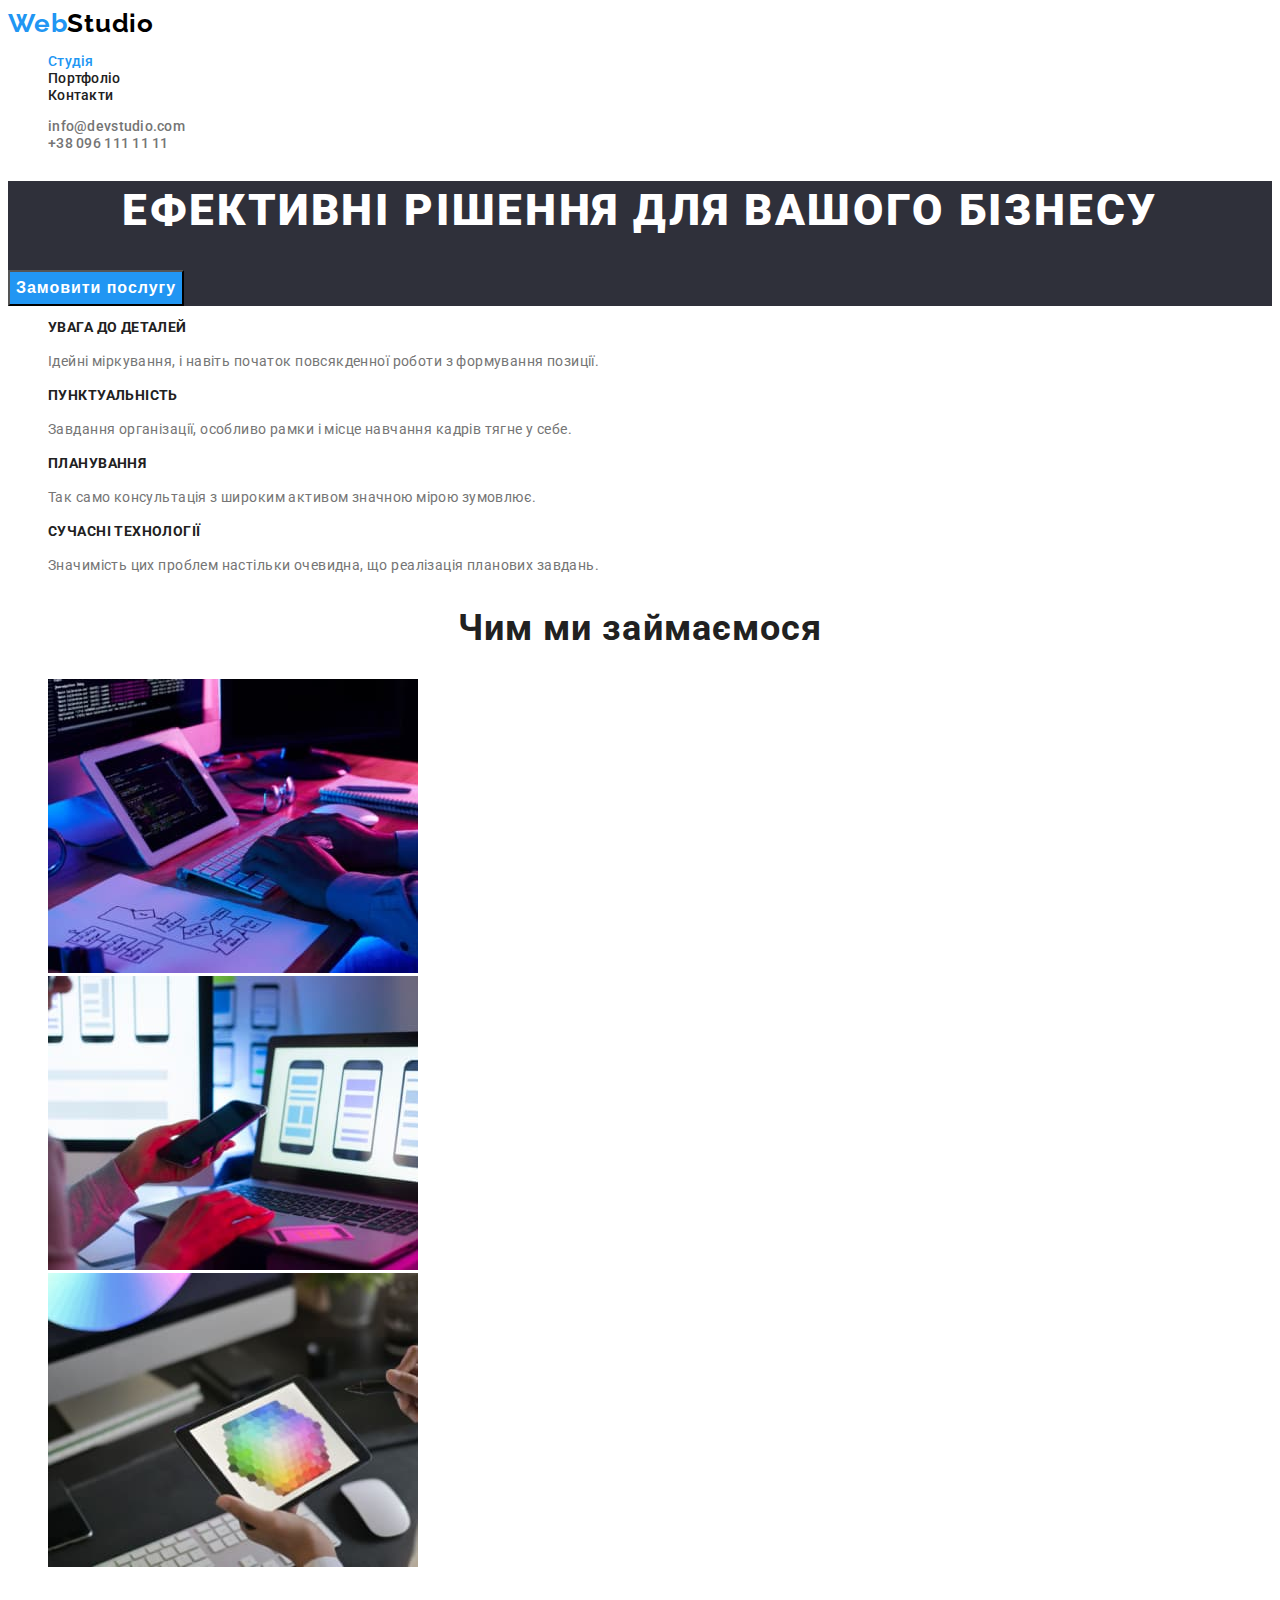
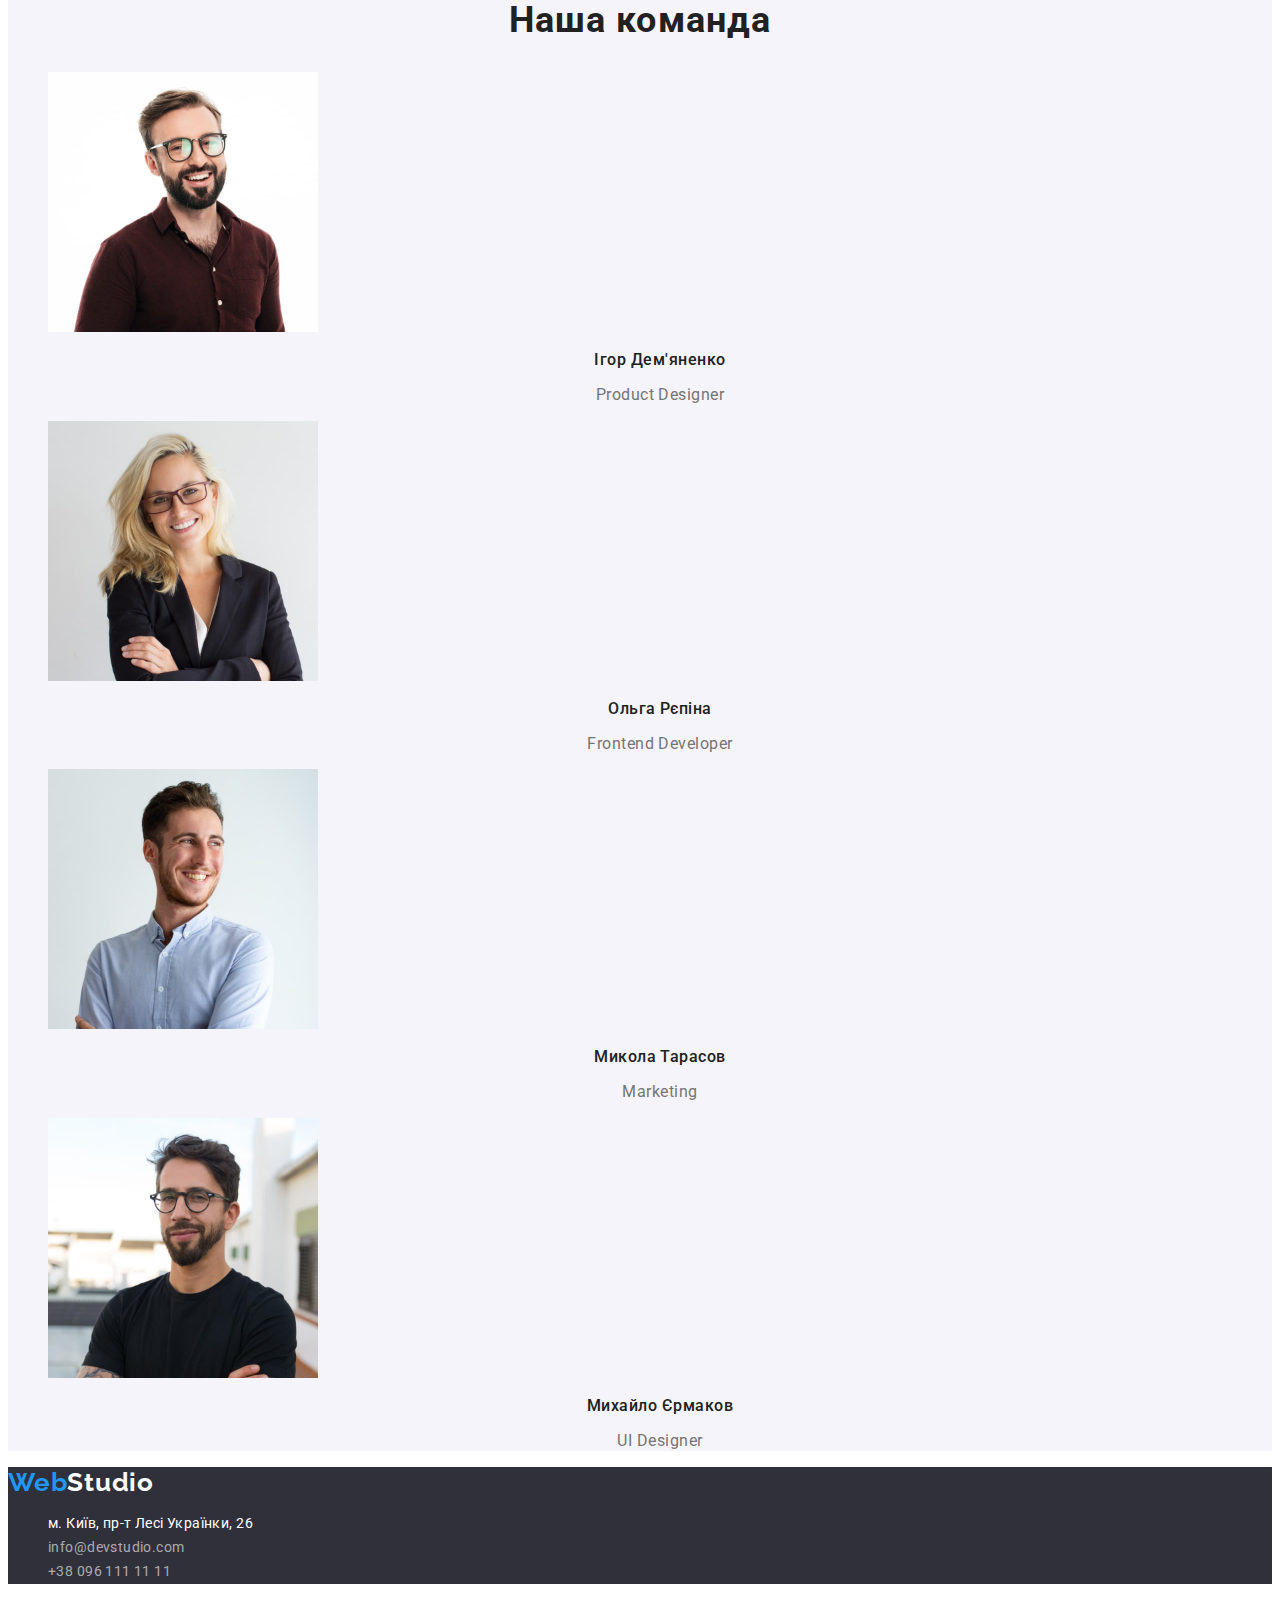
==== index.html @ 94ab5431 "Initial commit" ====
<!DOCTYPE html>
<html lang="uk">
  <head>
    <meta charset="UTF-8" />
    <meta http-equiv="X-UA-Compatible" content="IE=edge" />
    <meta name="viewport" content="width=device-width, initial-scale=1.0" />
    <link rel="stylesheet" href="./css/styles.css" />
    <link rel="preconnect" href="https://fonts.googleapis.com" />
    <link rel="preconnect" href="https://fonts.gstatic.com" crossorigin />
    <link
      href="https://fonts.googleapis.com/css2?family=Raleway:wght@700&family=Roboto:wght@400;500;700;900&display=swap"
      rel="stylesheet"
    />
    <title>Студія</title>
  </head>
  <body class="body">
    <header class="header">
      <nav class="navigation">
        <a href="/" class="web"><span class="webt">Web</span>Studio</a>
        <ul class="headerlist">
          <li><a href="./index.html" class="studio current">Студія</a></li>
          <li><a href="./portfolio.html" class="port">Портфоліо</a></li>
          <li><a href="" class="cont">Контакти</a></li>
        </ul>
      </nav>
      <ul class="info">
        <li>
          <a href="mailto:info@devstudio.com" class="mail"
            >info@devstudio.com</a
          >
        </li>
        <li><a href="tel:+380961111111" class="tel">+38 096 111 11 11</a></li>
      </ul>
    </header>

    <main class="main">
      <section class="main-info">
        <h1 class="view">Ефективні рішення для вашого бізнесу</h1>
        <button type="button" class="main-btn">Замовити послугу</button>
      </section>

      <section class="benefits">
        <h2 class="our-benefits">Наші переваги</h2>
        <ul class="benefit-list">
          <li class="benefits-sum">
            <h3 class="benefits-title">Увага до деталей</h3>
            <p class="benefits-text">
              Ідейні міркування, і навіть початок повсякденної роботи з
              формування позиції.
            </p>
          </li>
          <li class="benefits-sum">
            <h3 class="benefits-title">Пунктуальність</h3>
            <p class="benefits-text">
              Завдання організації, особливо рамки і місце навчання кадрів тягне
              у себе.
            </p>
          </li>
          <li class="benefits-sum">
            <h3 class="benefits-title">Планування</h3>
            <p class="benefits-text">
              Так само консультація з широким активом значною мірою зумовлює.
            </p>
          </li>
          <li class="benefits-sum">
            <h3 class="benefits-title">Сучасні технології</h3>
            <p class="benefits-text">
              Значимість цих проблем настільки очевидна, що реалізація планових
              завдань.
            </p>
          </li>
        </ul>
      </section>

      <section class="images">
        <h2 class="images-title">Чим ми займаємося</h2>
        <ul class="images-list">
          <li class="images-text">
            <img
              src="./images/box1.jpg"
              alt="процес кодування"
              width="370"
              height="294"
            />
          </li>
          <li class="images-text">
            <img
              src="./images/box2.jpg"
              alt="аналітика"
              width="370"
              height="294"
            />
          </li>
          <li class="images-text">
            <img
              src="./images/box3.jpg"
              alt="графіка"
              width="370"
              height="294"
            />
          </li>
        </ul>
      </section>

      <section class="team">
        <h2 class="person-team">Наша команда</h2>
        <ul class="person-list">
          <li class="person-text">
            <img
              src="./images/img1.jpg"
              alt="картка 1"
              width="270"
              height="260"
            />
            <h3 class="names">Ігор Дем'яненко</h3>
            <p class="team-text">Product Designer</p>
          </li>
          <li class="person-text">
            <img
              src="./images/img2.jpg"
              alt="картка 2"
              width="270"
              height="260"
            />
            <h3 class="names">Ольга Рєпіна</h3>
            <p class="team-text">Frontend Developer</p>
          </li>
          <li class="person-text">
            <img
              src="./images/img3.jpg"
              alt="картка 3"
              width="270"
              height="260"
            />
            <h3 class="names">Микола Тарасов</h3>
            <p class="team-text">Marketing</p>
          </li>
          <li class="person-text">
            <img
              src="./images/img4.jpg"
              alt="картка 4"
              width="270"
              height="260"
            />
            <h3 class="names">Михайло Єрмаков</h3>
            <p class="team-text">UI Designer</p>
          </li>
        </ul>
      </section>
    </main>
    <footer class="footer">
      <a href="" class="footer-web"><span class="webt">Web</span>Studio</a>
      <address class="footer-address">
        <ul class="footer-nav">
          <li class="footer-text">
            <a
              href="https://goo.gl/maps/LbcGju75ScbFFyYE7"
              target="_blank"
              rel="noferrer noopenner nofollow"
              class="footer-text"
              >м. Київ, пр-т Лесі Українки, 26</a
            >
          </li>
          <li>
            <a href="mailto:info@devstudio.com" class="footer-mail"
              >info@devstudio.com</a
            >
          </li>
          <li>
            <a href="tel:+380961111111" class="footer-tel">+38 096 111 11 11</a>
          </li>
        </ul>
      </address>
    </footer>
  </body>
</html>
---- css/styles.css ----
:root {
    /* Кольори макету */

    --main-clr: #2196F3;
    --dark-grey-clr: #2F303A;
    --light-clr: #F5F5F5;
    --light-grey-clr: #F5F4FA;
    --grey-txt-clr: #757575;
    --dark-txt-clr: #212121;
    --light-txt-clr: #FFFFFF;
    --foot-grey-clr: rgba(255, 255, 255, 0.6);
    --dark-clr: #000000;
    --btn-clr: #188CE8;


    /* Шрифти макету */

    --main-font: 'Roboto',
        sans-serif;
    --logo-font: 'Raleway',
        sans-serif;
}

.body {
    font-family: 'Roboto',sans-serif;
    color: var(--grey-txt-clr);
    font-size: 14px;
    letter-spacing: 0.03em;
}

.webt {
    font-family: var(--logo-font);
        font-weight: 700;
        font-size: 26px;
        line-height: 1.19;
        /* identical to box height */
    
        letter-spacing: 0.03em;
    
        color: var(--main-clr);
    
}

.web {
        font-family: var(--logo-font);
            font-weight: 700;
            font-size: 26px;
            line-height: 1.19;
            /* identical to box height */
        
            letter-spacing: 0.03em;
            color: var(--dark-clr);
            text-decoration: none;
}

.headerlist {
    list-style: none;
}

.studio {
    font-weight: 500;
    font-size: 14px;
    line-height: 1.14;
    letter-spacing: 0.02em;
    color: var(--dark-txt-clr);
    text-decoration: none;
}

.studio.current {
    color: var(--main-clr);
}

.studio:hover {
    color: var(--main-clr);
}

.port {
        font-weight: 500;
        font-size: 14px;
        line-height: 1.14;
        letter-spacing: 0.02em;
        color: var(--dark-txt-clr);
        text-decoration: none;
}

.port.current {
    color: var(--main-clr);
}

.port:hover {
    color: var(--main-clr);
}

.cont {
        font-weight: 500;
        font-size: 14px;
        line-height: 1.14;
        letter-spacing: 0.02em;
        color: var(--dark-txt-clr);
        text-decoration: none;
}

.cont:hover {
   color: var(--main-clr);
}

.info {
    list-style: none;
}

.mail {
    font-weight: 500;
    font-size: 14px;
    line-height: 1.14;
    letter-spacing: 0.02em;
color: var(--grey-txt-clr);
text-decoration: none;
}


.mail:hover {
    color: var(--main-clr);
}

.tel {
        font-weight: 500;
        font-size: 14px;
        line-height: 1.14;
        letter-spacing: 0.02em;
        color: var(--grey-txt-clr);
        text-decoration: none;
}

.tel:hover {
    color: var(--main-clr);
}


.main-info {
    background-color: var(--dark-grey-clr);
}


.view {
    font-weight: 900;
    font-size: 44px;
    line-height: 1.36;
    /* or 136% */

    text-align: center;
    letter-spacing: 0.06em;
    text-transform: uppercase;
        color: var(--light-txt-clr);
}

.main-btn {
        font-weight: 700;
        font-size: 16px;
        line-height: 1.87;
        /* identical to box height, or 188% */
    
        display: flex;
        align-items: center;
        text-align: center;
        letter-spacing: 0.06em;
        cursor: pointer;
        color: var(--light-txt-clr);
        background-color: var(--main-clr);
}

.main-btn:hover {
    background-color: var(--btn-clr);
}


.our-benefits {
    display: none;
}


.benefits-sum {
    list-style: none;
}

.benefits-title {
        font-weight: 700;
        font-size: 14px;
        line-height: 1.14;
        letter-spacing: 0.03em;
        text-transform: uppercase;
        color: var(--dark-txt-clr);
        text-decoration: none;
}

.benefits-text {
    font-weight: 400;
    font-size: 14px;
    line-height: 1.71;
    /* or 171% */

    letter-spacing: 0.03em;
    color: var(--grey-txt-clr);
}

.images-title {
    font-weight: 700;
    font-size: 36px;
    line-height: 1.16;
    text-align: center;
    letter-spacing: 0.03em;
    color: var(--dark-txt-clr);
}

.images-list {
    list-style: none;
}

.team {
background-color: var(--light-grey-clr);
}

.person-list {
    list-style: none;
}


.person-team {
        font-weight: 700;
        font-size: 36px;
        line-height: 1.16;
        text-align: center;
        letter-spacing: 0.03em;
        color: var(--dark-txt-clr);
}

.names {
    font-weight: 500;
    font-size: 16px;
    line-height: 1.18;
    /* identical to box height */

    text-align: center;
    letter-spacing: 0.03em;
    color: var(--dark-txt-clr);
}

.team-text {
    font-weight: 400;
    font-size: 16px;
    line-height: 1.18;
    /* identical to box height */

    text-align: center;
    letter-spacing: 0.03em;
    color: var(--grey-txt-clr);
}

.footer {
background-color: var(--dark-grey-clr);
}

.footer-web {
font-family: var(--logo-font);
    font-weight: 700;
    font-size: 26px;
    line-height: 1.19;
    /* identical to box height */

    letter-spacing: 0.03em;
    color: var(--light-txt-clr);
    text-decoration: none;
}

.footer-nav {
list-style: none;
}

.footer-text {
        font-style: normal;
        font-weight: 400;
        font-size: 14px;
        line-height: 1.71;
        /* or 171% */
    
        letter-spacing: 0.03em;
        color: var(--light-txt-clr);
        text-decoration: none;
}
.footer-text:hover {
color: var(--main-clr);
}

.footer-mail {
    font-style: normal;
        font-weight: 400;
        font-size: 14px;
        line-height: 1.71;
        /* or 171% */
    
        letter-spacing: 0.03em;
        color: var(--foot-grey-clr);
        text-decoration: none;
}

.footer-mail:hover {
    color: var(--main-clr);
}

.footer-tel {
        font-style: normal;
        font-weight: 400;
        font-size: 14px;
        line-height: 1.71;
        /* or 171% */
    
        letter-spacing: 0.03em;
        color: var(--foot-grey-clr);
        text-decoration: none;
}

.footer-tel:hover {
    color: var(--main-clr);
}

.port-title {
    display: none;
}

.port-btns {
    list-style: none;
}

.port-btn {
    cursor: pointer;
    background-color: var(--light-grey-clr);
    border: 0;
    font-weight: 500;
    font-size: 16px;
    font-family: inherit;
    line-height: 1.62;
    text-align: center;
    letter-spacing: 0.03em;
}

.port-btn:hover,
.port-btn:focus {
    background-color: var(--main-clr);
    color: var(--light-txt-clr);
}

.port-item {
    list-style: none;
}

.port-link,
.port-link:focus {
    text-decoration: none;
    color: inherit;
    color: var(--dark-txt-clr);
}

.port-titles {
    font-weight: 700;
    font-size: 18px;
    line-height: 2;
    letter-spacing: 0.06em;
}

.port-text {
    font-size: 16px;
    line-height: 1.87;
    letter-spacing: 0.03em;
    color: var(--grey-txt-clr)
}
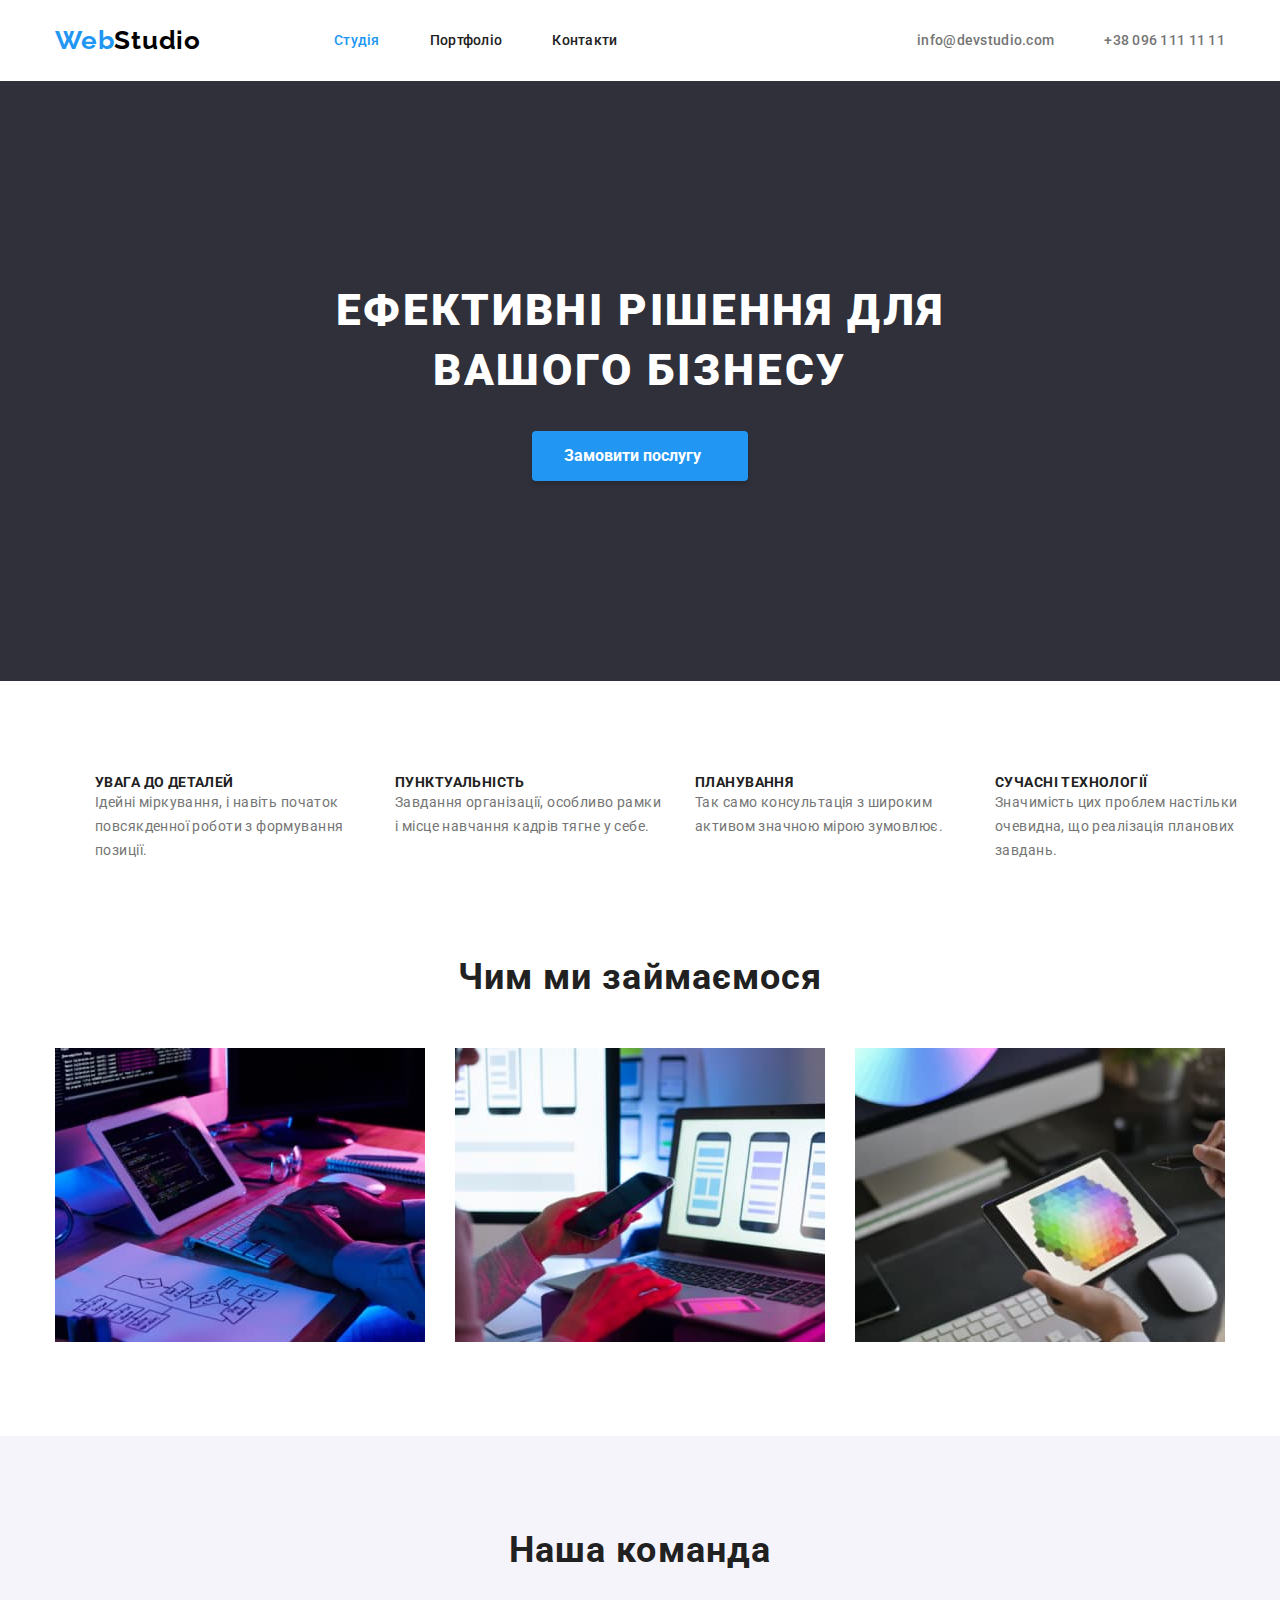
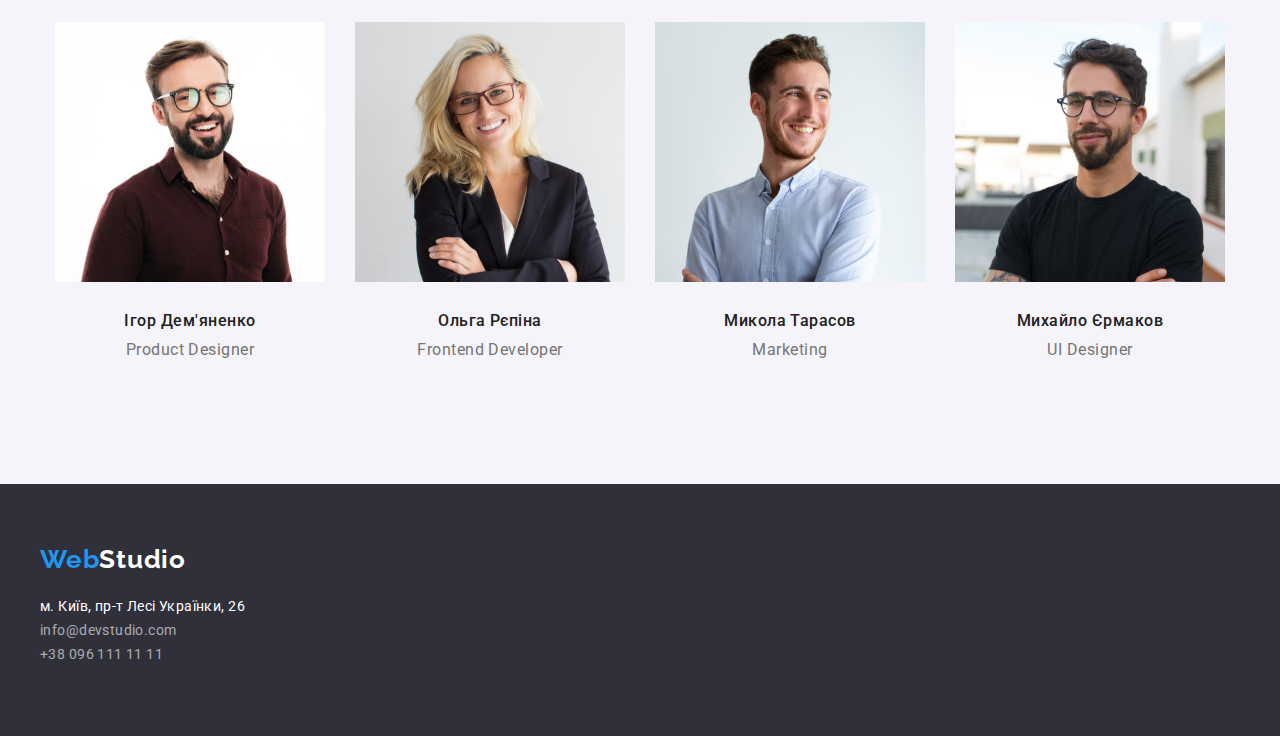
==== commit e9c530a8: "виконано стилізацію" ====
--- a/index.html
+++ b/index.html
@@ -4,6 +4,11 @@
     <meta charset="UTF-8" />
     <meta http-equiv="X-UA-Compatible" content="IE=edge" />
     <meta name="viewport" content="width=device-width, initial-scale=1.0" />
+    <link 
+      rel="stylesheet" 
+      href="https://cdnjs.cloudflare.com/ajax/libs/modern-normalize/1.1.0/modern-normalize.min.css 
+" 
+    />
     <link rel="stylesheet" href="./css/styles.css" />
     <link rel="preconnect" href="https://fonts.googleapis.com" />
     <link rel="preconnect" href="https://fonts.gstatic.com" crossorigin />
@@ -15,31 +20,36 @@
   </head>
   <body class="body">
     <header class="header">
+      <div class="container header-container">
       <nav class="navigation">
         <a href="/" class="web"><span class="webt">Web</span>Studio</a>
         <ul class="headerlist">
-          <li><a href="./index.html" class="studio current">Студія</a></li>
-          <li><a href="./portfolio.html" class="port">Портфоліо</a></li>
-          <li><a href="" class="cont">Контакти</a></li>
+          <li class="nav-item"><a href="./index.html" class="studio current">Студія</a></li>
+          <li class="nav-item"><a href="./portfolio.html" class="port">Портфоліо</a></li>
+          <li class="nav-item"><a href="" class="cont">Контакти</a></li>
         </ul>
       </nav>
       <ul class="info">
-        <li>
+        <li class="nav-item">
           <a href="mailto:info@devstudio.com" class="mail"
             >info@devstudio.com</a
           >
         </li>
-        <li><a href="tel:+380961111111" class="tel">+38 096 111 11 11</a></li>
+        <li class="nav-item"><a href="tel:+380961111111" class="tel">+38 096 111 11 11</a></li>
       </ul>
+      </div>
     </header>
 
     <main class="main">
       <section class="main-info">
+        <div class="container main-container">
         <h1 class="view">Ефективні рішення для вашого бізнесу</h1>
         <button type="button" class="main-btn">Замовити послугу</button>
+        </div>
       </section>
 
       <section class="benefits">
+        <div class="container benefit-container">
         <h2 class="our-benefits">Наші переваги</h2>
         <ul class="benefit-list">
           <li class="benefits-sum">
@@ -70,9 +80,11 @@
             </p>
           </li>
         </ul>
+        </div>
       </section>
 
       <section class="images">
+        <div class="container images-container">
         <h2 class="images-title">Чим ми займаємося</h2>
         <ul class="images-list">
           <li class="images-text">
@@ -100,9 +112,11 @@
             />
           </li>
         </ul>
+        </div>
       </section>
 
       <section class="team">
+        <div class="container person-container">
         <h2 class="person-team">Наша команда</h2>
         <ul class="person-list">
           <li class="person-text">
@@ -146,9 +160,11 @@
             <p class="team-text">UI Designer</p>
           </li>
         </ul>
+        </div>
       </section>
     </main>
     <footer class="footer">
+      <div class="container footer-container">
       <a href="" class="footer-web"><span class="webt">Web</span>Studio</a>
       <address class="footer-address">
         <ul class="footer-nav">
@@ -171,6 +187,7 @@
           </li>
         </ul>
       </address>
+      </div>
     </footer>
   </body>
 </html>
--- a/css/styles.css
+++ b/css/styles.css
@@ -21,11 +21,51 @@
         sans-serif;
 }
 
+h1,
+h2,
+h3,
+h4,
+h5,
+h6,
+p,
+ul {
+    margin: 0;
+}
+
+img {
+    display: block;
+}
+
+.container {
+    width: 1200px;
+    padding: 0 15px;
+    margin: 0 auto;
+}
+
+
+.navigation, .info {
+    display: flex;
+    align-items: center;
+}
+
+.navigation {
+    margin-right: auto;
+}
+
+.studio, .port, .cont,.info, .mail, .tel {
+    padding: 32px 0;
+}
+
+
 .body {
     font-family: 'Roboto',sans-serif;
     color: var(--grey-txt-clr);
     font-size: 14px;
     letter-spacing: 0.03em;
+}
+
+.header-container {
+    display: flex;
 }
 
 .webt {
@@ -43,18 +83,21 @@
 
 .web {
         font-family: var(--logo-font);
-            font-weight: 700;
-            font-size: 26px;
-            line-height: 1.19;
-            /* identical to box height */
+        font-weight: 700;
+        font-size: 26px;
+        line-height: 1.19;
+        /* identical to box height */
         
-            letter-spacing: 0.03em;
-            color: var(--dark-clr);
-            text-decoration: none;
-}
-
-.headerlist {
+        letter-spacing: 0.03em;
+        color: var(--dark-clr);
+        text-decoration: none;
+        margin-right: 93px;
+}
+
+.headerlist, .info {
     list-style: none;
+    display: flex;
+    gap: 50px;
 }
 
 .studio {
@@ -104,10 +147,6 @@
    color: var(--main-clr);
 }
 
-.info {
-    list-style: none;
-}
-
 .mail {
     font-weight: 500;
     font-size: 14px;
@@ -140,6 +179,13 @@
     background-color: var(--dark-grey-clr);
 }
 
+.main-container {
+height: 600px;
+justify-content: center;
+align-items: center;
+display: flex;
+flex-direction: column;
+}
 
 .view {
     font-weight: 900;
@@ -150,7 +196,10 @@
     text-align: center;
     letter-spacing: 0.06em;
     text-transform: uppercase;
-        color: var(--light-txt-clr);
+    color: var(--light-txt-clr);
+    flex-wrap: wrap;
+    width: 696px;
+    margin-bottom: 30px;
 }
 
 .main-btn {
@@ -162,16 +211,32 @@
         display: flex;
         align-items: center;
         text-align: center;
-        letter-spacing: 0.06em;
         cursor: pointer;
         color: var(--light-txt-clr);
         background-color: var(--main-clr);
+        box-shadow: 0px 4px 4px rgba(0, 0, 0, 0.15);
+        border-radius: 4px;
+        padding: 10px 32px;
+        border: transparent;
+        width: 216px;
 }
 
 .main-btn:hover {
     background-color: var(--btn-clr);
 }
 
+.benefit-container {
+    display: flex;
+}
+
+.benefits {
+    padding: 94px 0;
+}
+
+.benefit-list {
+    display: flex;
+    gap: 30px;
+}
 
 .our-benefits {
     display: none;
@@ -180,6 +245,8 @@
 
 .benefits-sum {
     list-style: none;
+    width: 270px;
+    
 }
 
 .benefits-title {
@@ -200,7 +267,16 @@
 
     letter-spacing: 0.03em;
     color: var(--grey-txt-clr);
-}
+    gap: 30px;
+}
+
+.images-container {
+    display: flex;
+    flex-direction: column;
+    justify-content: center;
+    align-items: center;
+}
+
 
 .images-title {
     font-weight: 700;
@@ -209,18 +285,33 @@
     text-align: center;
     letter-spacing: 0.03em;
     color: var(--dark-txt-clr);
+    margin-bottom: 50px;
 }
 
 .images-list {
     list-style: none;
-}
-
+    display: flex;
+    gap: 30px;
+    padding: 0;
+    padding-bottom: 94px;
+}
 .team {
 background-color: var(--light-grey-clr);
 }
 
+.person-container {
+    display: flex;
+    padding: 94px 0;
+    flex-direction: column;
+    justify-content: center;
+    align-items: center;
+}
+
 .person-list {
     list-style: none;
+    display: flex;
+    gap: 30px;
+    padding: 0;
 }
 
 
@@ -231,6 +322,11 @@
         text-align: center;
         letter-spacing: 0.03em;
         color: var(--dark-txt-clr);
+        margin-bottom: 50px;
+}
+
+.person-text {
+    margin-bottom: 30px;
 }
 
 .names {
@@ -242,6 +338,7 @@
     text-align: center;
     letter-spacing: 0.03em;
     color: var(--dark-txt-clr);
+    padding-top: 30px;
 }
 
 .team-text {
@@ -253,6 +350,11 @@
     text-align: center;
     letter-spacing: 0.03em;
     color: var(--grey-txt-clr);
+    padding-top: 10px;
+}
+
+.footer-container {
+    padding: 60px 0;
 }
 
 .footer {
@@ -269,10 +371,14 @@
     letter-spacing: 0.03em;
     color: var(--light-txt-clr);
     text-decoration: none;
+    display: flex;
+    margin-bottom: 20px;
 }
 
 .footer-nav {
 list-style: none;
+padding-left: 0;
+padding-bottom: 9px;
 }
 
 .footer-text {
@@ -322,12 +428,20 @@
     color: var(--main-clr);
 }
 
+.port-container {
+    display: flex;
+    flex-direction: column;
+    align-items: center;
+}
+
 .port-title {
     display: none;
 }
 
 .port-btns {
     list-style: none;
+    display: flex;
+    gap: 8px;
 }
 
 .port-btn {
@@ -340,6 +454,9 @@
     line-height: 1.62;
     text-align: center;
     letter-spacing: 0.03em;
+    border: transparent;
+    border-radius: 4px;
+    padding: 6px 25px;
 }
 
 .port-btn:hover,
@@ -348,8 +465,18 @@
     color: var(--light-txt-clr);
 }
 
+.port-items {
+display: flex;
+flex-wrap: wrap;
+gap: 30px;
+padding: 34px 0 94px 0;
+}
+
+
 .port-item {
     list-style: none;
+    background: #FFFFFF;
+    border: 0 solid #EEEEEE;
 }
 
 .port-link,
@@ -364,11 +491,13 @@
     font-size: 18px;
     line-height: 2;
     letter-spacing: 0.06em;
+    padding: 20px 24px 0 24px;
 }
 
 .port-text {
     font-size: 16px;
     line-height: 1.87;
     letter-spacing: 0.03em;
-    color: var(--grey-txt-clr)
-}
+    color: var(--grey-txt-clr);
+    padding-left: 24px;
+}
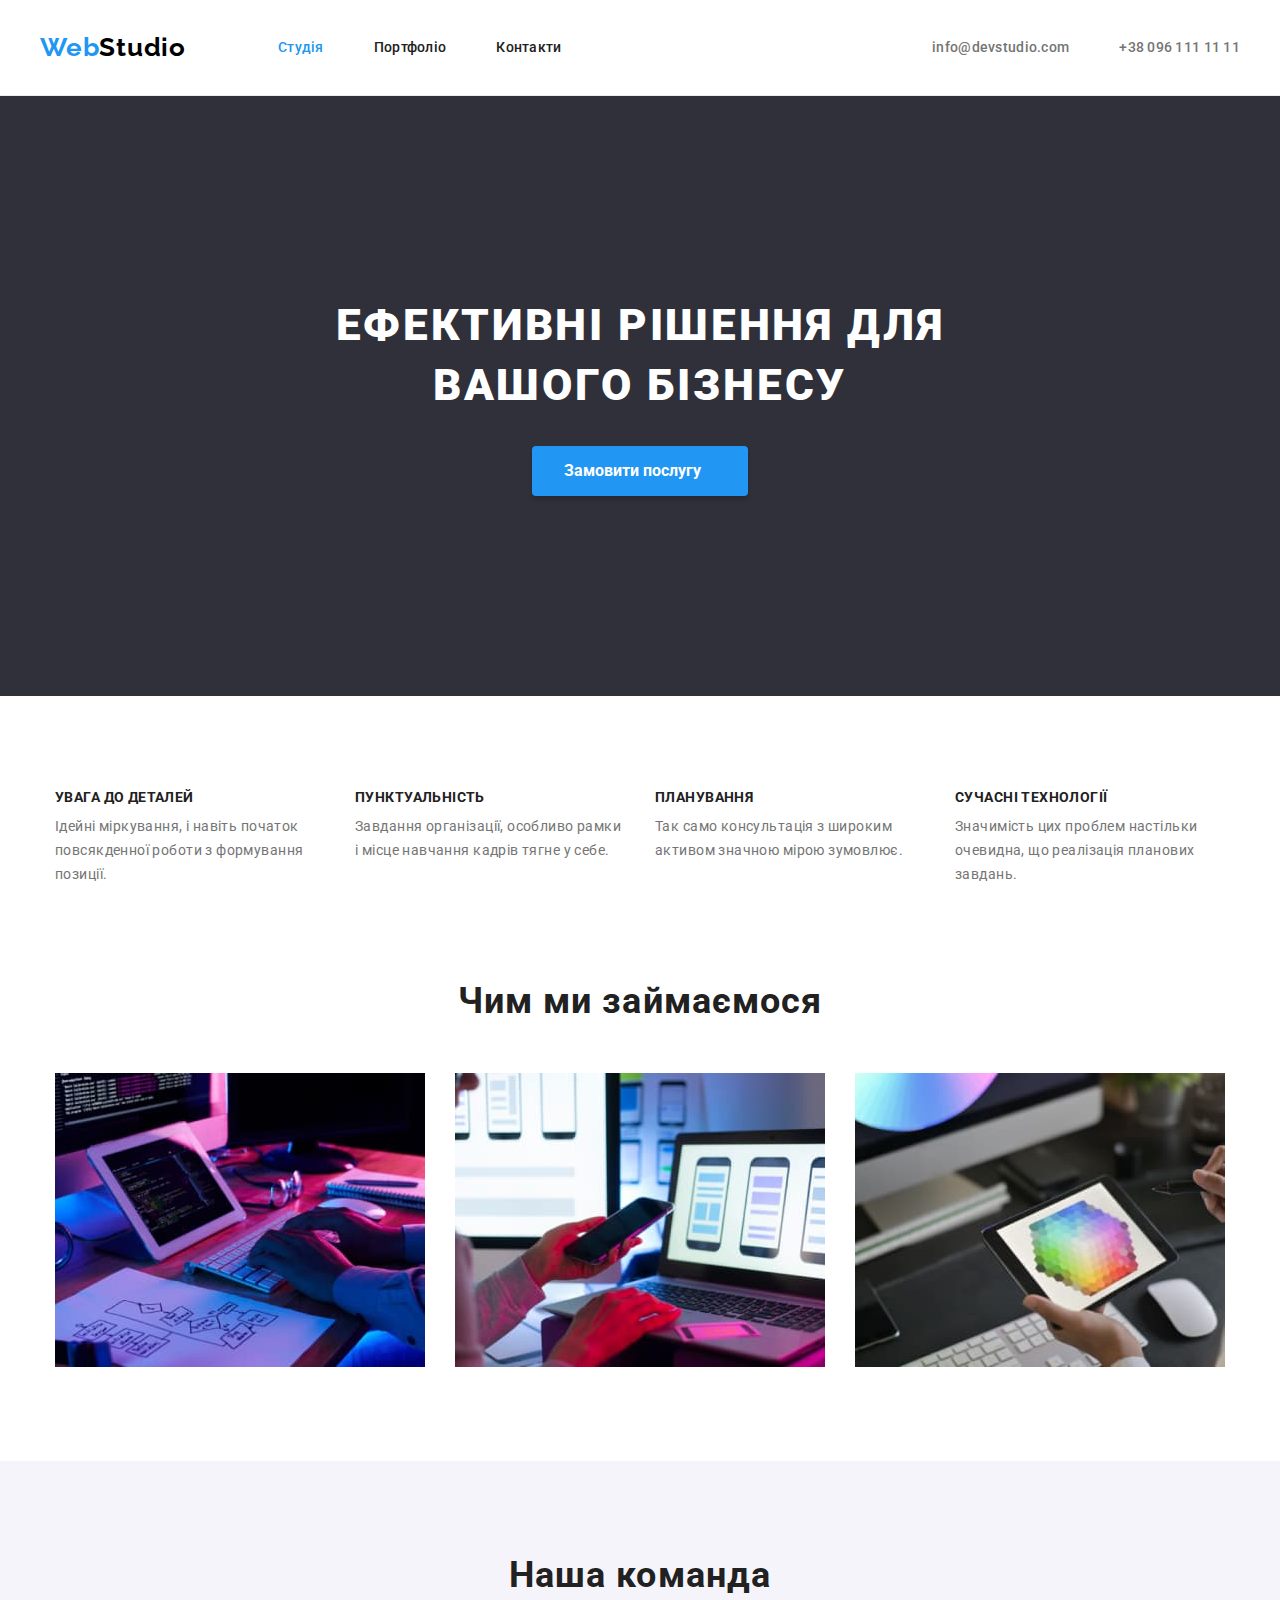
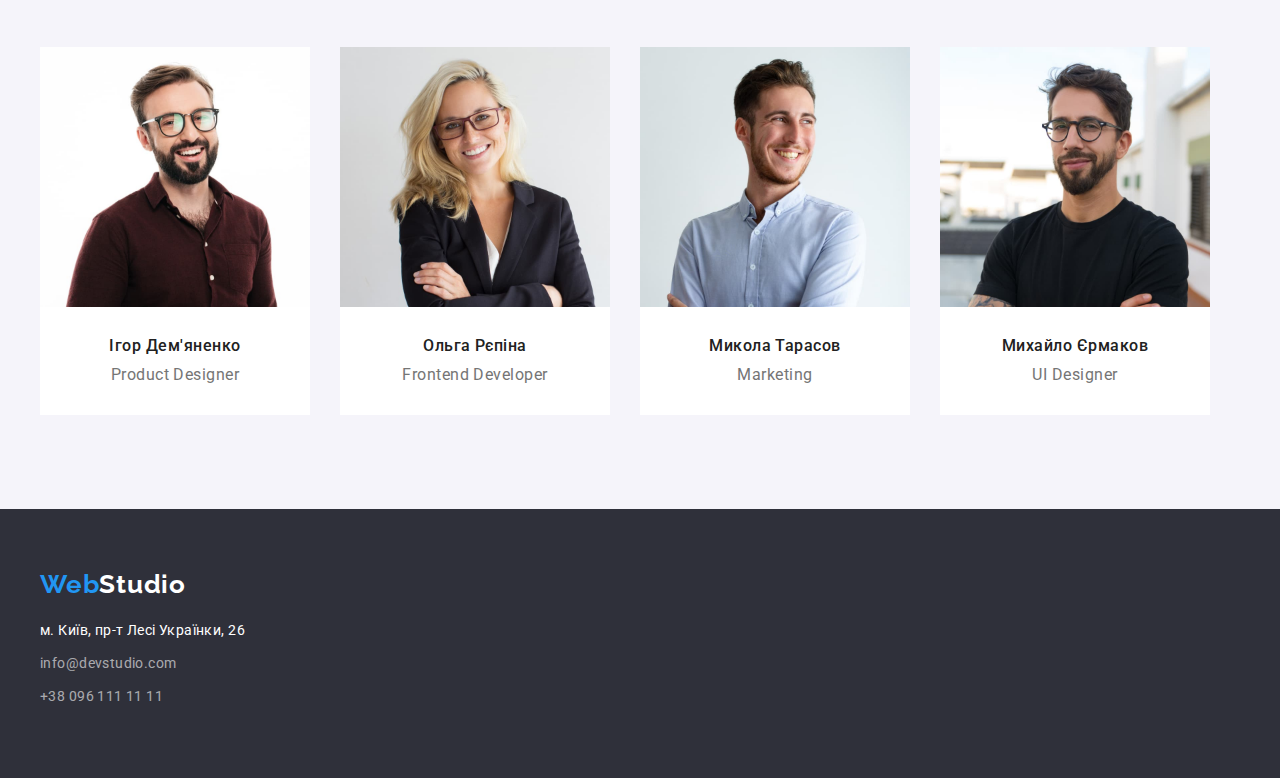
==== commit d3c88524: "виправлено помилки" ====
--- a/index.html
+++ b/index.html
@@ -177,12 +177,12 @@
               >м. Київ, пр-т Лесі Українки, 26</a
             >
           </li>
-          <li>
+          <li class="footer-text">
             <a href="mailto:info@devstudio.com" class="footer-mail"
               >info@devstudio.com</a
             >
           </li>
-          <li>
+          <li class="footer-text">
             <a href="tel:+380961111111" class="footer-tel">+38 096 111 11 11</a>
           </li>
         </ul>
--- a/css/styles.css
+++ b/css/styles.css
@@ -38,7 +38,8 @@
 
 .container {
     width: 1200px;
-    padding: 0 15px;
+    padding-left: 15px;
+    padding-right: 15px;
     margin: 0 auto;
 }
 
@@ -50,10 +51,6 @@
 
 .navigation {
     margin-right: auto;
-}
-
-.studio, .port, .cont,.info, .mail, .tel {
-    padding: 32px 0;
 }
 
 
@@ -64,8 +61,15 @@
     letter-spacing: 0.03em;
 }
 
+.header {
+    border-bottom: 1px solid #ececec;
+}
+
 .header-container {
     display: flex;
+    align-items: center;
+    margin-right: auto;
+    padding: 32px 0;
 }
 
 .webt {
@@ -91,13 +95,20 @@
         letter-spacing: 0.03em;
         color: var(--dark-clr);
         text-decoration: none;
-        margin-right: 93px;
+        margin-right: 92px;
 }
 
 .headerlist, .info {
     list-style: none;
     display: flex;
     gap: 50px;
+    padding: 0;
+}
+
+.studio, .port, .cont, .mail, .tel {
+    text-decoration: none;
+    color: inherit;
+    padding: 32px 0;
 }
 
 .studio {
@@ -154,6 +165,7 @@
     letter-spacing: 0.02em;
 color: var(--grey-txt-clr);
 text-decoration: none;
+padding: 32px 0;
 }
 
 
@@ -168,6 +180,7 @@
         letter-spacing: 0.02em;
         color: var(--grey-txt-clr);
         text-decoration: none;
+        padding: 32px 0;
 }
 
 .tel:hover {
@@ -177,15 +190,10 @@
 
 .main-info {
     background-color: var(--dark-grey-clr);
-}
-
-.main-container {
-height: 600px;
-justify-content: center;
-align-items: center;
-display: flex;
-flex-direction: column;
-}
+    padding-top: 200px;
+    padding-bottom: 200px;
+}
+
 
 .view {
     font-weight: 900;
@@ -199,7 +207,7 @@
     color: var(--light-txt-clr);
     flex-wrap: wrap;
     width: 696px;
-    margin-bottom: 30px;
+    margin: 0 auto 30px;
 }
 
 .main-btn {
@@ -219,6 +227,7 @@
         padding: 10px 32px;
         border: transparent;
         width: 216px;
+        margin: 0 auto;
 }
 
 .main-btn:hover {
@@ -236,6 +245,7 @@
 .benefit-list {
     display: flex;
     gap: 30px;
+    padding-left: 0;
 }
 
 .our-benefits {
@@ -257,6 +267,7 @@
         text-transform: uppercase;
         color: var(--dark-txt-clr);
         text-decoration: none;
+        margin-bottom: 10px;
 }
 
 .benefits-text {
@@ -270,6 +281,10 @@
     gap: 30px;
 }
 
+.images {
+    padding-bottom: 94px;
+}
+
 .images-container {
     display: flex;
     flex-direction: column;
@@ -293,18 +308,13 @@
     display: flex;
     gap: 30px;
     padding: 0;
-    padding-bottom: 94px;
 }
 .team {
 background-color: var(--light-grey-clr);
 }
 
 .person-container {
-    display: flex;
     padding: 94px 0;
-    flex-direction: column;
-    justify-content: center;
-    align-items: center;
 }
 
 .person-list {
@@ -326,7 +336,7 @@
 }
 
 .person-text {
-    margin-bottom: 30px;
+    background-color: #FFFFFF;
 }
 
 .names {
@@ -339,6 +349,7 @@
     letter-spacing: 0.03em;
     color: var(--dark-txt-clr);
     padding-top: 30px;
+    margin-bottom: 10px;
 }
 
 .team-text {
@@ -350,7 +361,7 @@
     text-align: center;
     letter-spacing: 0.03em;
     color: var(--grey-txt-clr);
-    padding-top: 10px;
+    padding-bottom: 30px;
 }
 
 .footer-container {
@@ -371,14 +382,13 @@
     letter-spacing: 0.03em;
     color: var(--light-txt-clr);
     text-decoration: none;
-    display: flex;
+    display: block;
     margin-bottom: 20px;
 }
 
 .footer-nav {
 list-style: none;
 padding-left: 0;
-padding-bottom: 9px;
 }
 
 .footer-text {
@@ -391,6 +401,7 @@
         letter-spacing: 0.03em;
         color: var(--light-txt-clr);
         text-decoration: none;
+        margin-bottom: 9px;
 }
 .footer-text:hover {
 color: var(--main-clr);
@@ -428,6 +439,11 @@
     color: var(--main-clr);
 }
 
+.section-port {
+    padding-top: 94px;
+    padding-bottom: 94px;
+}
+
 .port-container {
     display: flex;
     flex-direction: column;
@@ -442,6 +458,8 @@
     list-style: none;
     display: flex;
     gap: 8px;
+    padding-left: 0;
+    margin-bottom: 50px;
 }
 
 .port-btn {
@@ -469,9 +487,15 @@
 display: flex;
 flex-wrap: wrap;
 gap: 30px;
-padding: 34px 0 94px 0;
-}
-
+padding: 0 0 94px;
+}
+
+.port-div {
+    padding: 20px 24px;
+    border-right: 1px solid #EEEEEE;
+    border-left: 1px solid #EEEEEE;
+    border-bottom: 1px solid #EEEEEE;
+}
 
 .port-item {
     list-style: none;
@@ -491,7 +515,6 @@
     font-size: 18px;
     line-height: 2;
     letter-spacing: 0.06em;
-    padding: 20px 24px 0 24px;
 }
 
 .port-text {
@@ -499,5 +522,4 @@
     line-height: 1.87;
     letter-spacing: 0.03em;
     color: var(--grey-txt-clr);
-    padding-left: 24px;
-}
+}
